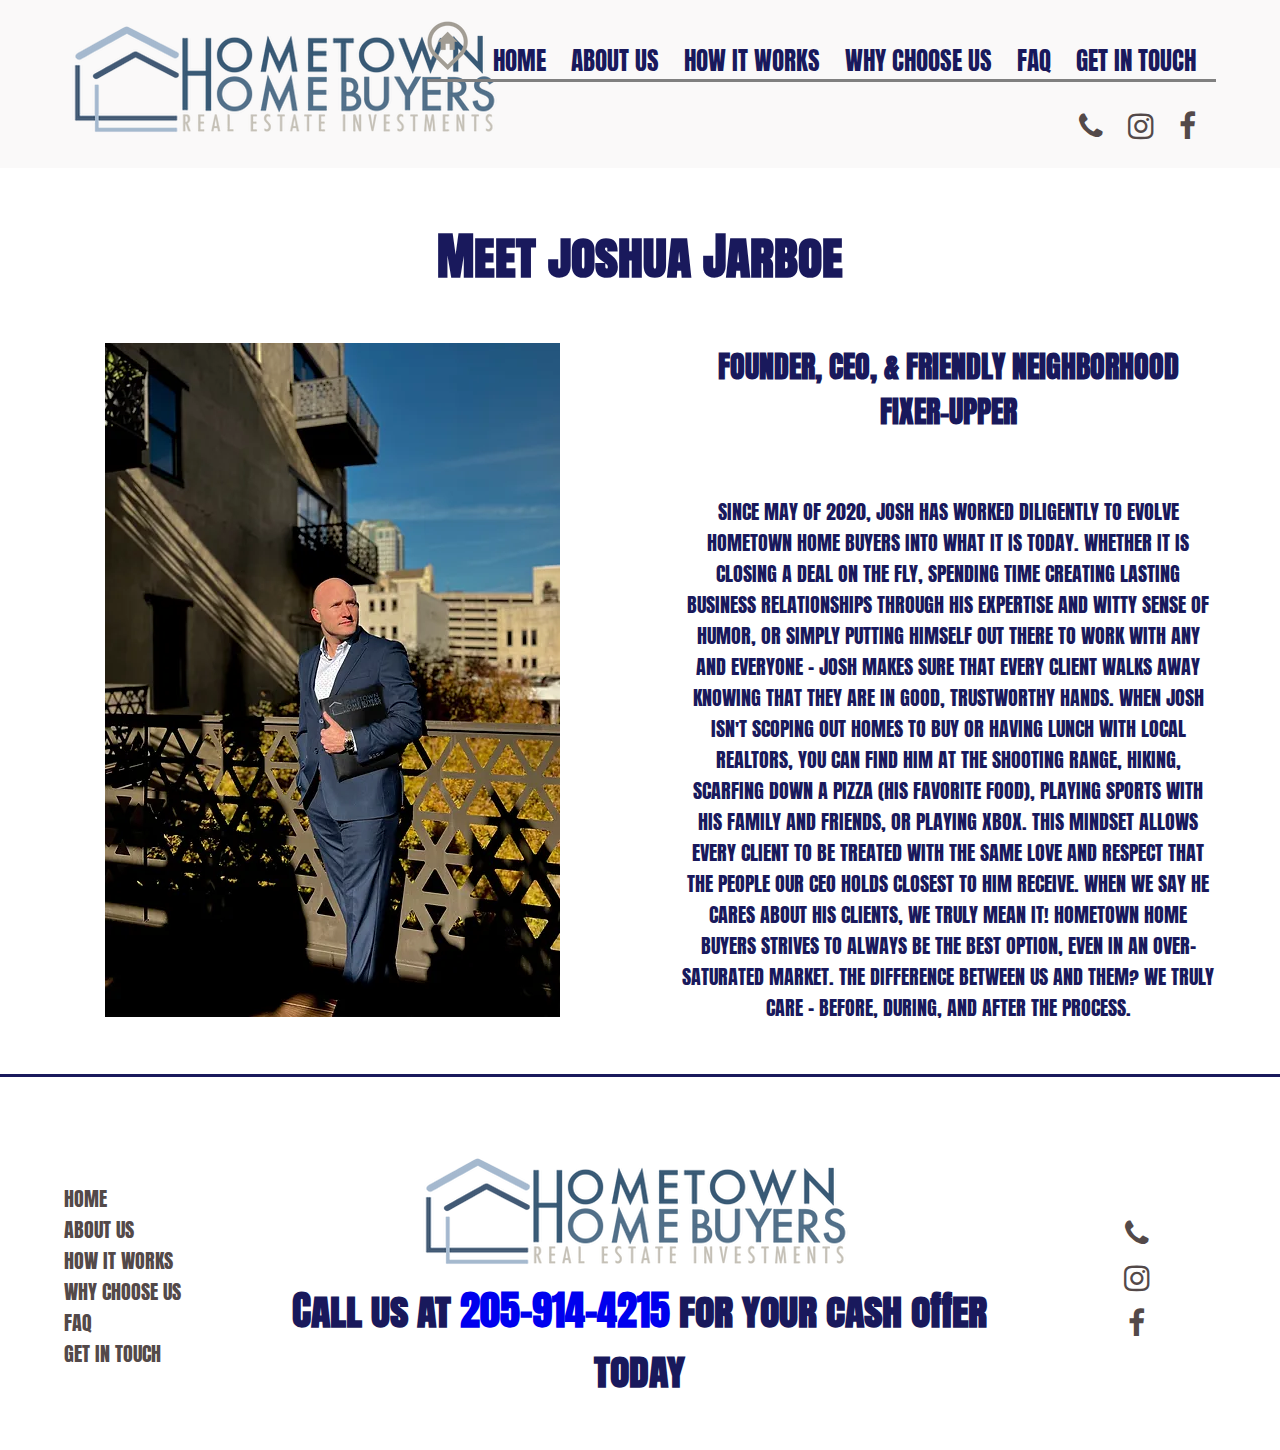
==== about.html @ 685d0161 "needs optimized for mobile" ====
<!DOCTYPE html>
<html lang="en">
<head>
    <meta charset="UTF-8">
    <meta name="viewport" content="width=device-width, initial-scale=1.0">
    <link rel="preconnect" href="https://fonts.googleapis.com">
    <link rel="preconnect" href="https://fonts.gstatic.com" crossorigin>
    <link href="https://fonts.googleapis.com/css2?family=Anton+SC&display=swap" rel="stylesheet">
    <title>Hometown Home Buyers AL</title>
    <link rel="stylesheet" href="styles/main.css">
    <link rel="icon" type="image/x-icon" href="resources/images/favicon.ico">
    <link rel="stylesheet" href="https://cdnjs.cloudflare.com/ajax/libs/font-awesome/4.7.0/css/font-awesome.min.css">
</head>
<body>
    <header>
        <div class="header-container">
            <div class="logo-box">
                <a class="logo" href="#"><img src="resources/images/headerlogo.webp" alt=""></a>

            </div>
            <div>
                <nav>
                    <ul>
                        <li><a href="index.html"><img src="resources/images/homeicon.webp" alt=""></a></li>
                        <li><a href="index.html">Home</a></li>
                        <li><a href="about.html">About us</a></li>
                        <li><a href="howitworks.html">How it works</a></li>
                        <li><a href="whychooseus.html">Why choose us</a></li>
                        <li><a href="faq.html">FAQ</a></li>
                        <li><a href="contact.html">Get in touch</a></li>
                    </ul>
                </nav>
                <div class="header-icons-container">
                    <div class="header-icons">                        
                        <ul>
                            <li><a href="#"><i class="fa fa-phone" target="_blank"></i></a></li>
                            <li><a href="#"><i class="fa fa-instagram" target="_blank"></i></a></li>
                            <li><a href="#"><i class="fa fa-facebook" target="_blank"></i></a></li>
                        </ul>                        
                    </div>
                </div>
            </div>
        </div>
    </header>

    <div class="about">
        <h1>Meet joshua Jarboe</h1>
        <div class="section">
            <div class="section-container">
                <picture><img src="resources/images/josh.webp" alt=""></picture>
            </div>
            <div class="section-container">
                <h2>FOUNDER, CEO, & FRIENDLY NEIGHBORHOOD FIXER-UPPER</h2><br><br>
                SINCE MAY OF 2020, JOSH HAS WORKED DILIGENTLY TO EVOLVE HOMETOWN HOME BUYERS INTO WHAT IT IS TODAY. WHETHER IT IS CLOSING A DEAL ON THE FLY, SPENDING TIME CREATING LASTING BUSINESS RELATIONSHIPS THROUGH HIS EXPERTISE AND WITTY SENSE OF HUMOR, OR SIMPLY PUTTING HIMSELF OUT THERE TO WORK WITH ANY AND EVERYONE - JOSH MAKES SURE THAT EVERY CLIENT WALKS AWAY KNOWING THAT THEY ARE IN GOOD, TRUSTWORTHY HANDS. WHEN JOSH ISN'T SCOPING OUT HOMES TO BUY OR HAVING LUNCH WITH LOCAL REALTORS, YOU CAN FIND HIM AT THE SHOOTING RANGE, HIKING, SCARFING DOWN A PIZZA (HIS FAVORITE FOOD), PLAYING SPORTS WITH HIS FAMILY AND FRIENDS, OR PLAYING XBOX. THIS MINDSET ALLOWS EVERY CLIENT TO BE TREATED WITH THE SAME LOVE AND RESPECT THAT THE PEOPLE OUR CEO HOLDS CLOSEST TO HIM RECEIVE. WHEN WE SAY HE CARES ABOUT HIS CLIENTS, WE TRULY MEAN IT! HOMETOWN HOME BUYERS STRIVES TO ALWAYS BE THE BEST OPTION, EVEN IN AN OVER-SATURATED MARKET. THE DIFFERENCE BETWEEN US AND THEM? WE TRULY CARE - BEFORE, DURING, AND AFTER THE PROCESS.
            </div>
        </div>
    </div>

    <footer>
        <div class="section-3col">
            <div class="section-container-list">
                <ul id="footer-menu">
                    <li><a href="#">Home</a></li>
                    <li><a href="about.html">About us</a></li>
                    <li><a href="howitworks.html">How it works</a></li>
                    <li><a href="whychooseus.html">Why choose us</a></li>
                    <li><a href="faq.html">FAQ</a></li>
                    <li><a href="contact.html">Get in touch</a></li>
                </ul>
            </div>
            <div class="section-container">
                <img src="resources/images/headerlogo.webp" alt=""><br>
                <h1>Call us at <a href="tel:+2059144215" style="text-decoration: none;">205-914-4215</a> for your cash offer today</h1>
            </div>
            <div class="section-container-list">
                <ul id="socialmediafooter">
                    <li><a href="#"><i class="fa fa-phone" target="_blank"></i></a></li>
                    <li><a href="#"><i class="fa fa-instagram" target="_blank"></i></a></li>
                    <li><a href="#"><i class="fa fa-facebook" target="_blank"></i></a></li>
                </ul>
            </div>
        </div>

    </footer>
    
</body>
</html>
---- styles/main.css ----
* {
    margin: 0;
    padding: 0;
  }
  .anton-sc-regular {
    font-family: "Anton SC", sans-serif;
    font-weight: 400;
    font-style: normal;
  }
  
  
  header {
    background-color: rgb(250, 249, 249);
    padding: 20px 0;
    position: relative;
    width: 100%;
    
} 
.header-container {
    width: 90%;
    margin: 0 auto;
    display: flex;
    align-items: center;
    justify-content: space-between;
}
.logo-box {
   width: 100px;
}
nav ul {
    list-style: none;
    border-bottom: solid;
    border-color: gray;
    
    
  }
  
  nav ul li {
      display: inline;
      margin-right: 20px;
  }
  
  nav ul li a {
      color: rgb(25, 25, 92);
      text-decoration: none;
      text-transform: uppercase;
      font-size: 25px;
      
  }
  nav ul li a:hover {
      color: gray;
  }
.header-icons-container {
    width: 100%;
  }
.header-icons ul {
    padding-top: 20px;
    text-align: right;
}
.header-icons ul li {
    display: inline;
    margin-right: 20px;
}
.header-icons ul li a {
    text-decoration: none;
    font-size: 30px;
    color: rgb(83, 73, 73);
}
.header-icons ul li a:hover {
    color: blue;
}

body {
    font-family: Anton SC;
    width: 100%;

    color: rgb(25, 25, 92);
  
    font-size: 20px;
    background-size: contain;
  }
.header-image {
    position: relative;
    width: 90%;
    margin: 0 auto;
}
.header-image img {
    width: 100%;    
  }
.center-section {
    width: 100%;
    text-align: center;
    padding: 25px 0;
}
.section {
    width: 90%;
    margin: 0 auto;
    color: rgb(25, 25, 92);
    display: grid;
    grid-template-columns: 1fr 1fr;
    column-gap: 4em;
    padding-bottom: 50px;
}
.section-3col {
    width: 90%;
    margin: 0 auto;
    color: rgb(25, 25, 92);
    display: grid;
    grid-template-columns: 1fr 5fr 1fr;
    column-gap: 1em;
    padding-top: 50px;
    padding-bottom: 50px;
}

.section-container {
    width: 100%;
    align-content: center;
    text-align: center;
    margin: 0 auto;
}
.section-container image {
    max-width: fit-content;
}
.section-container-list {
    align-content: center;
    
}

.section-container-list ul {
    list-style: none;
}
#cashofferlist {
    list-style: circle;
    text-align: left;
}
#cashofferlist li {
    font-size: 35px;
    padding-top: 25px;
}
.section-container-list li {
    text-transform: uppercase;
}
footer {
    padding-top: 25px;
    border-top: solid;
}
#footer-menu li a {
    text-decoration: none;
    color: rgb(83, 73, 73);
    font-size: 20px;
}
#footer-menu li a:hover {
    color: blue;
}
#socialmediafooter li {
    text-align: center;
}
#socialmediafooter li a {
    color: rgb(83, 73, 73);
    font-size: 30px;
    
}
#socialmediafooter li a:hover {
    color: blue;
}
.bgimage {
   position: absolute;
    padding-bottom: 50px;
}

.contactform {
    max-width: 40%;
    width: 100%;
    margin: 0 auto;
    position: relative;
    opacity: 95%;
}

#contact input[type="text"],
#contact input[type="email"],
#contact input[type="tel"],
#contact input[type="url"],
#contact textarea,
#contact button[type="submit"] {
  font: 400 12px/16px "Roboto", Helvetica, Arial, sans-serif;
}

#contact {
  background: #F9F9F9;
  padding: 25px;
  margin: 75px 0;
  box-shadow: 0 0 20px 0 rgba(0, 0, 0, 0.2), 0 5px 5px 0 rgba(0, 0, 0, 0.24);
}

#contact h3 {
  display: block;
  font-size: 40px;
  font-weight: 300;
  margin-bottom: 10px;
  text-align: center;
}

#contact h4 {
  margin: 5px 0 15px;
  display: block;
  font-size: 20px;
  font-weight: 400;
}

fieldset {
  border: medium none !important;
  margin: 0 0 10px;
  min-width: 100%;
  padding: 0;
  width: 100%;
}

#contact input[type="text"],
#contact input[type="email"],
#contact input[type="tel"],
#contact input[type="url"],
#contact textarea {
  width: 96%;
  border: 1px solid #ccc;
  background: #FFF;
  margin: 0 0 5px;
  padding: 10px;
}

#contact input[type="text"]:hover,
#contact input[type="email"]:hover,
#contact input[type="tel"]:hover,
#contact input[type="url"]:hover,
#contact textarea:hover {
  -webkit-transition: border-color 0.3s ease-in-out;
  -moz-transition: border-color 0.3s ease-in-out;
  transition: border-color 0.3s ease-in-out;
  border: 1px solid #aaa;
}

#contact textarea {
  height: 100px;
  max-width: 100%;
  resize: none;
}

#contact button[type="submit"] {
  cursor: pointer;
  width: 100%;
  border: none;
  background: #4CAF50;
  color: #FFF;
  margin: 0 0 5px;
  padding: 10px;
  font-size: 15px;
}

#contact button[type="submit"]:hover {
  background: #43A047;
  -webkit-transition: background 0.3s ease-in-out;
  -moz-transition: background 0.3s ease-in-out;
  transition: background-color 0.3s ease-in-out;
}

#contact button[type="submit"]:active {
  box-shadow: inset 0 1px 3px rgba(0, 0, 0, 0.5);
}

#contact input:focus,
#contact textarea:focus {
  outline: 0;
  border: 1px solid #aaa;
}

::-webkit-input-placeholder {
  color: #888;
}

:-moz-placeholder {
  color: #888;
}

::-moz-placeholder {
  color: #888;
}

:-ms-input-placeholder {
  color: #888;
}
.about h1 {
    text-align: center;
    padding: 50px 0;
    font-size: 50px;
}
.howitworks h1 {
    text-align: center;
    padding-top: 50px;
    font-size: 50px;
}
.howitworks h2 {
    color: gray;
    text-align: center;
    padding-bottom: 50px;
    font-size: 20px;
    font-weight: 100;
}
#howitworkslist {
    list-style: decimal;
    text-align: left;
}
#howitworkslist li {
    font-size: 25px;
    padding: 10px 0;
}
#contactbtn {
    border-radius: 15px;
    padding: 15px;
    background-color: green;
    color: white;
    text-decoration: none;
    font-size: 25px;
}
.whychooseus h1 {
    padding: 50px 0;
    text-align: center;
    font-size: 50px;
}
.faq h1 {
    padding-top: 50px;
    text-align: center;
    font-size: 50px;
}
.faq h2 {
    color: gray;
    text-align: center;
    padding-bottom: 50px;
    font-size: 20px;
    font-weight: 100;
}
.faqh2 {
    width: 60%;
    margin: 0 auto;
}
.questions {
    width: 90%;
    margin: 0 auto;
}
.questions p {
    color: gray;
}
.btnbox {
    width: 100%;
    text-align: center;
    padding-bottom: 50px;
}
#contactbtnfaq {
    border-radius: 15px;
    padding: 15px;
    background-color: green;
    color: white;
    text-decoration: none;
    font-size: 25px;
}
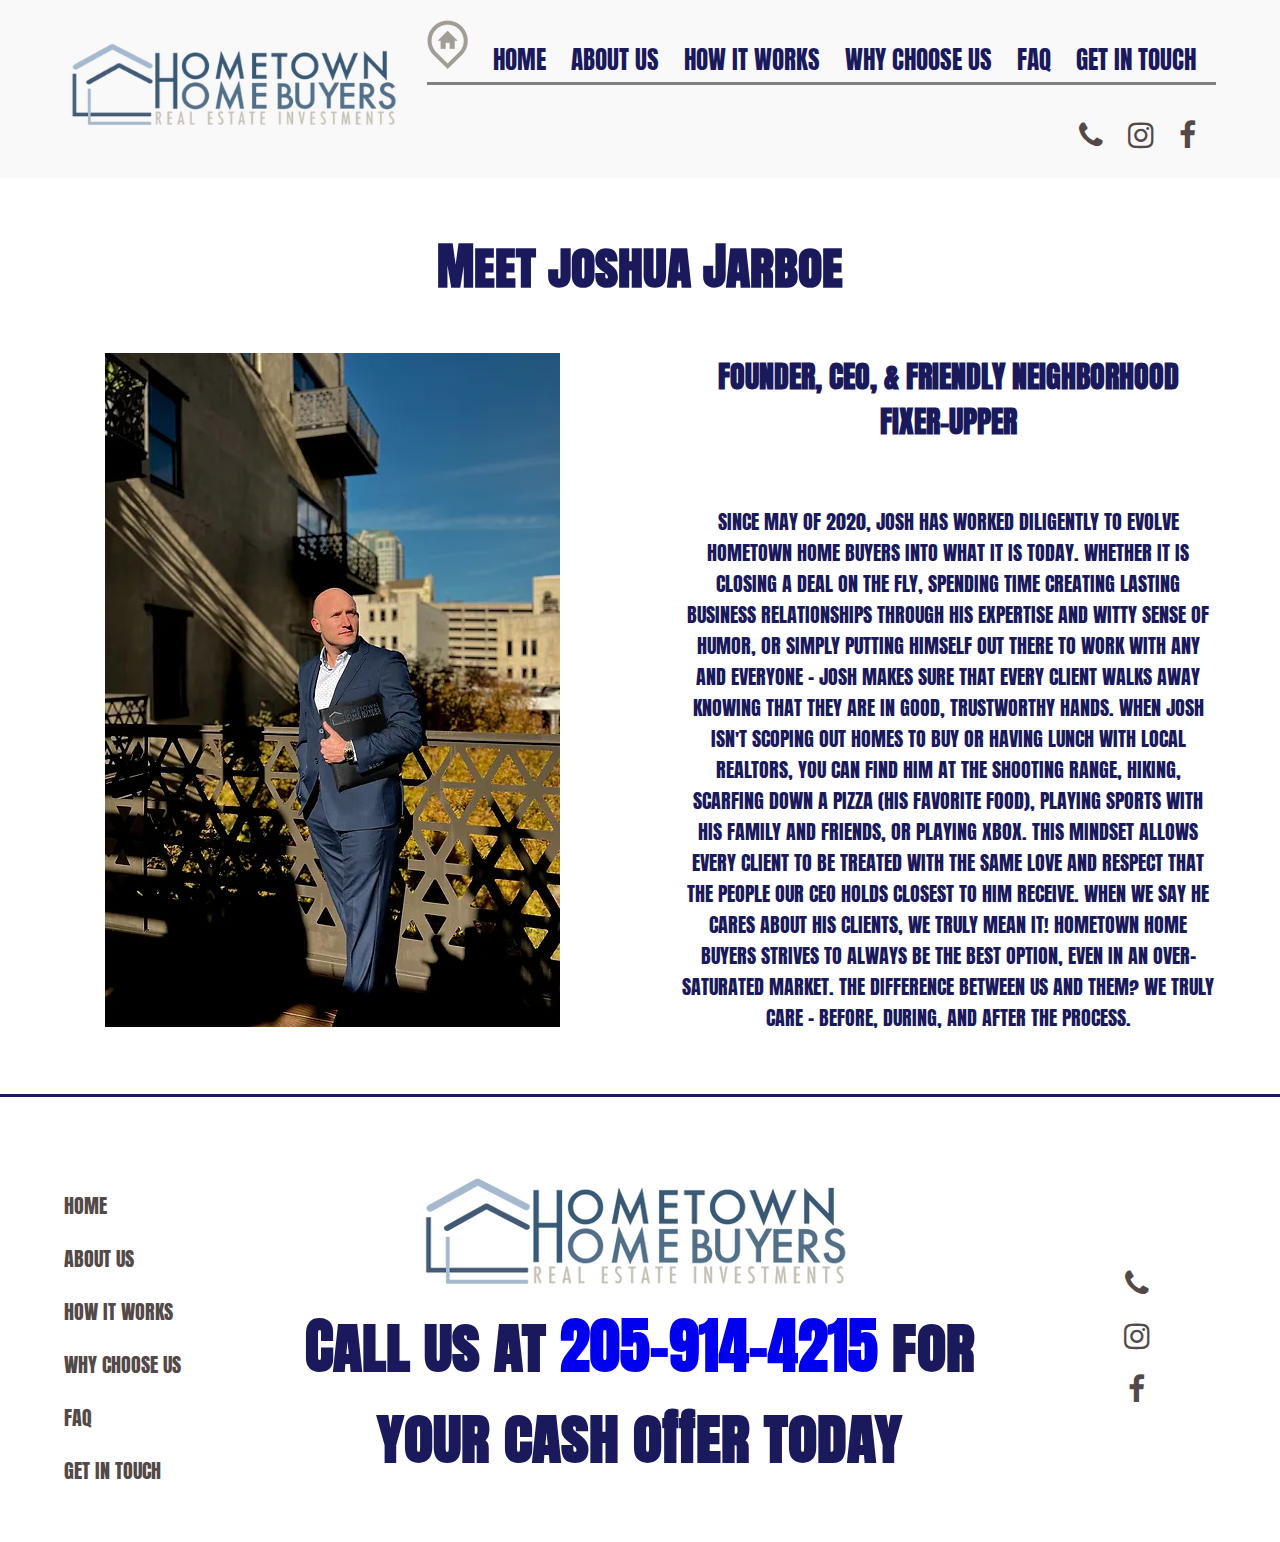
==== commit 02681abe: "mobile friendly" ====
--- a/about.html
+++ b/about.html
@@ -15,8 +15,7 @@
     <header>
         <div class="header-container">
             <div class="logo-box">
-                <a class="logo" href="#"><img src="resources/images/headerlogo.webp" alt=""></a>
-
+                <a class="logo" href="index.html"><img src="resources/images/headerlogo.webp" alt=""></a>
             </div>
             <div>
                 <nav>
@@ -30,6 +29,29 @@
                         <li><a href="contact.html">Get in touch</a></li>
                     </ul>
                 </nav>
+                <div class="topnav">
+                    <a href="index.html" class="active"><picture><img src="resources/images/headerlogo.webp" alt=""></picture></a>
+                    <div id="myLinks">
+                      <a href="index.html">Home</a>
+                      <a href="about.html">About us</a>
+                      <a href="howitworks.html">How it works</a>
+                      <a href="whychooseus.html">Why choose us</a>
+                      <a href="faq.html">FAQ</a>
+                      <a href="contact.html">Get in touch</a>
+                      <div>
+                        <div class="mobile-icons">                        
+                            <ul>
+                                <li><a href="#"><i class="fa fa-phone" target="_blank"></i></a></li>
+                                <li><a href="#"><i class="fa fa-instagram" target="_blank"></i></a></li>
+                                <li><a href="#"><i class="fa fa-facebook" target="_blank"></i></a></li>
+                            </ul>                        
+                        </div>
+                    </div>
+                    </div>
+                    <a href="javascript:void(0);" class="icon" onclick="myFunction()">
+                      <i class="fa fa-bars"></i>
+                    </a>
+                </div>
                 <div class="header-icons-container">
                     <div class="header-icons">                        
                         <ul>
@@ -84,4 +106,5 @@
     </footer>
     
 </body>
+<script src="scripts/main.js"></script>
 </html>--- a/styles/main.css
+++ b/styles/main.css
@@ -1,6 +1,12 @@
 * {
     margin: 0;
     padding: 0;
+  }
+  h1, .center-section {
+    font-size: 60px;
+  }
+  li, #cashofferlist {
+    font-size: 35px;
   }
   .anton-sc-regular {
     font-family: "Anton SC", sans-serif;
@@ -16,6 +22,9 @@
     width: 100%;
     
 } 
+.mobile-icons {
+
+}
 .header-container {
     width: 90%;
     margin: 0 auto;
@@ -24,7 +33,7 @@
     justify-content: space-between;
 }
 .logo-box {
-   width: 100px;
+   width: 30%;
 }
 nav ul {
     list-style: none;
@@ -34,21 +43,61 @@
     
   }
   
-  nav ul li {
+nav ul li {
       display: inline;
       margin-right: 20px;
   }
   
-  nav ul li a {
+nav ul li a {
       color: rgb(25, 25, 92);
       text-decoration: none;
       text-transform: uppercase;
       font-size: 25px;
       
   }
-  nav ul li a:hover {
+nav ul li a:hover {
       color: gray;
   }
+.topnav {
+    display: none;
+    overflow: hidden;
+    background-color: white;
+    position: relative;
+    text-align: center;
+}
+
+.topnav #myLinks {
+    display: none;
+}
+
+.topnav a {
+    color: navy;
+    padding: 14px 16px;
+    text-decoration: none;
+    font-size: 20px;
+    display: block;
+}
+
+.topnav a.icon {
+    background: lightgray;
+    display: block;
+    position: absolute;
+    right: 0;
+    top: 0;
+    margin: 5px;
+    padding: 5px;
+    opacity: 25%;
+}
+
+.topnav a:hover {
+    background-color: #ddd;
+    color: black;
+}
+
+.active {
+    background-color:white;
+    color: white;
+}
 .header-icons-container {
     width: 100%;
   }
@@ -72,9 +121,7 @@
 body {
     font-family: Anton SC;
     width: 100%;
-
     color: rgb(25, 25, 92);
-  
     font-size: 20px;
     background-size: contain;
   }
@@ -91,6 +138,7 @@
     text-align: center;
     padding: 25px 0;
 }
+
 .section {
     width: 90%;
     margin: 0 auto;
@@ -116,6 +164,7 @@
     align-content: center;
     text-align: center;
     margin: 0 auto;
+    padding-bottom: 10px;
 }
 .section-container image {
     max-width: fit-content;
@@ -133,7 +182,6 @@
     text-align: left;
 }
 #cashofferlist li {
-    font-size: 35px;
     padding-top: 25px;
 }
 .section-container-list li {
@@ -359,4 +407,83 @@
     color: white;
     text-decoration: none;
     font-size: 25px;
-}+}
+
+
+img {
+    max-width: 100%;
+}
+
+@media only screen and (max-width:800px) {
+    body {
+      font-size: 3.5vw;
+    }
+    nav, .header-icons-container {
+        display: none;
+    }
+    .logo-box {
+        display: none;
+    }
+    .topnav {
+        display: block;
+    }
+    h1 {
+        font-size: 7vw;
+        padding-top: 0;
+        padding-bottom: 0;
+    }
+    li {
+        font-size: 5vw;
+        text-align: center;
+    }
+    .section {
+        display: table-cell;
+        padding: 10px;
+    }
+    .center-section {
+        padding: 10px 0;
+    }
+    .section-3col {
+        padding: 10px;
+    }
+    #footer-menu, #socialmediafooter {
+        display: none;
+    }
+    #cashofferlist li {
+        padding-top: 0;
+        padding-bottom: 15px;
+    }
+    .about h1 {
+        padding: 0;
+    }
+    .howitworks {
+        padding: 20px;
+    }
+    .howitworks h1 {
+        padding-top: 0;
+    }
+    .howitworks h2 {
+        padding-bottom: 0;
+    }
+    .whychooseus h1 {
+        padding: 0;
+    }
+    .faq h1 {
+        padding: 0;
+    }
+    .faqh2 {
+        width: 90%;
+    }
+    .bgimage {
+        display: none;
+    }
+    .contactform {
+        max-width: 90%;
+
+    }
+    #contact {
+        margin: 0;
+        margin-bottom: 25px;
+    }
+
+  }